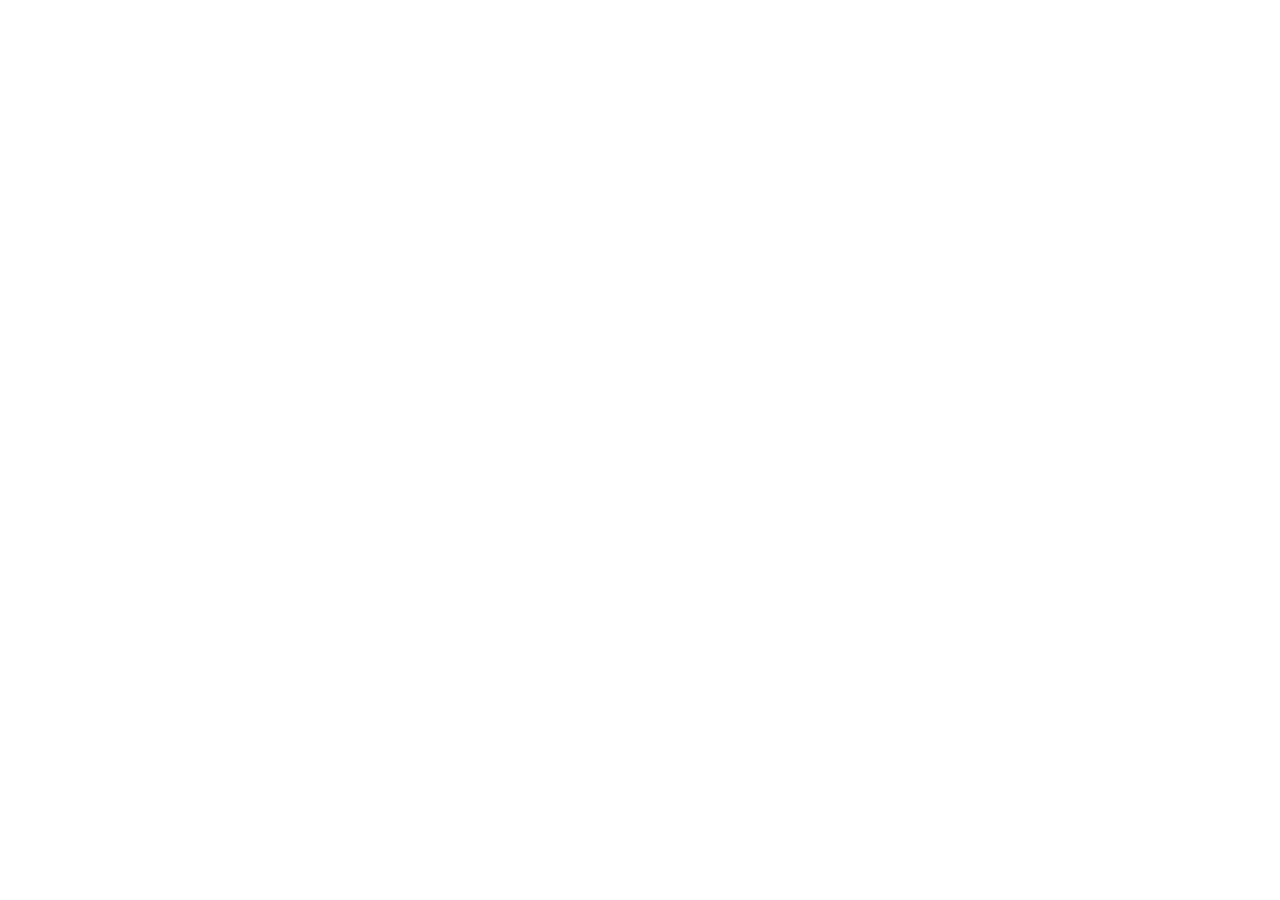
==== index.html @ 42db3110 "API Connected" ====
<!DOCTYPE html>
<html lang="en">
<head>
    <meta charset="UTF-8">
    <meta name="viewport" content="width=device-width, initial-scale=1.0">
    <title>Document</title>
</head>
<body>
    <script type="module" src="js/api.js"></script>
</body>
</html>
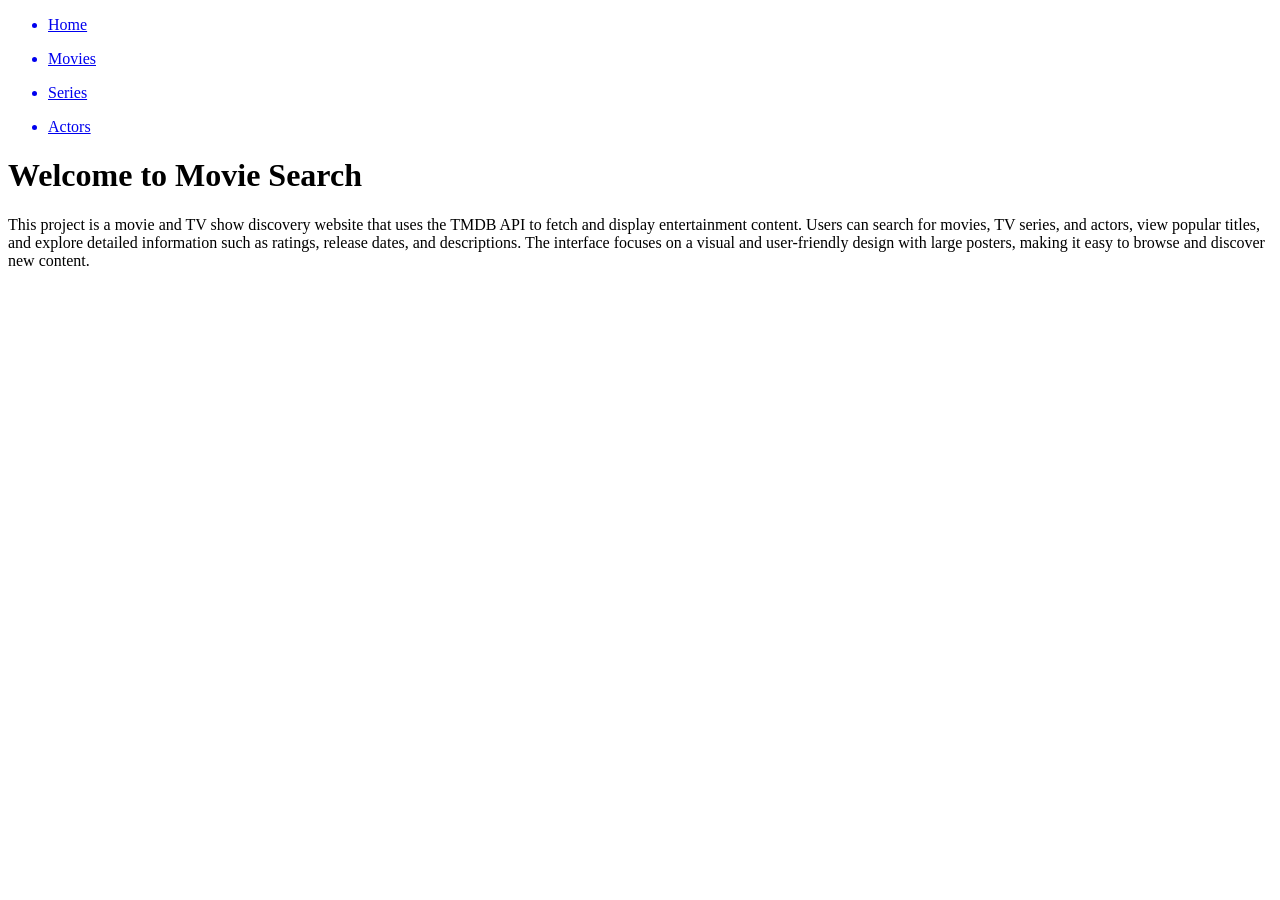
==== commit 6666d7c9: "Reback up (Git Corrupted)" ====
--- a/index.html
+++ b/index.html
@@ -6,6 +6,29 @@
     <title>Document</title>
 </head>
 <body>
-    <script type="module" src="js/api.js"></script>
+    <header>
+        <nav>
+            <ul>
+                <a href="./index.html"><li><img src="" alt="">Home</li></a>
+            </ul>
+            <ul>
+                <a href="./pages/movies.html"><li><img src="" alt="">Movies</li></a>
+            </ul>
+            <ul>
+                <a href="./pages/series.html"><li><img src="" alt="">Series</li></a>
+            </ul>
+            <ul>
+                <a href="./pages/actors.html"><li><img src="" alt="">Actors</li></a>
+            </ul>
+        </nav>
+    </header>
+
+    <main>
+        <h1>Welcome to Movie Search</h1>
+        <p>This project is a movie and TV show discovery website that uses the TMDB API to fetch and display entertainment content. Users can search for movies, TV series, and actors, view popular titles, and explore detailed information such as ratings, release dates, and descriptions. The interface focuses on a visual and user-friendly design with large posters, making it easy to browse and discover new content.</p>
+    </main>
+    
+
+    
 </body>
 </html>
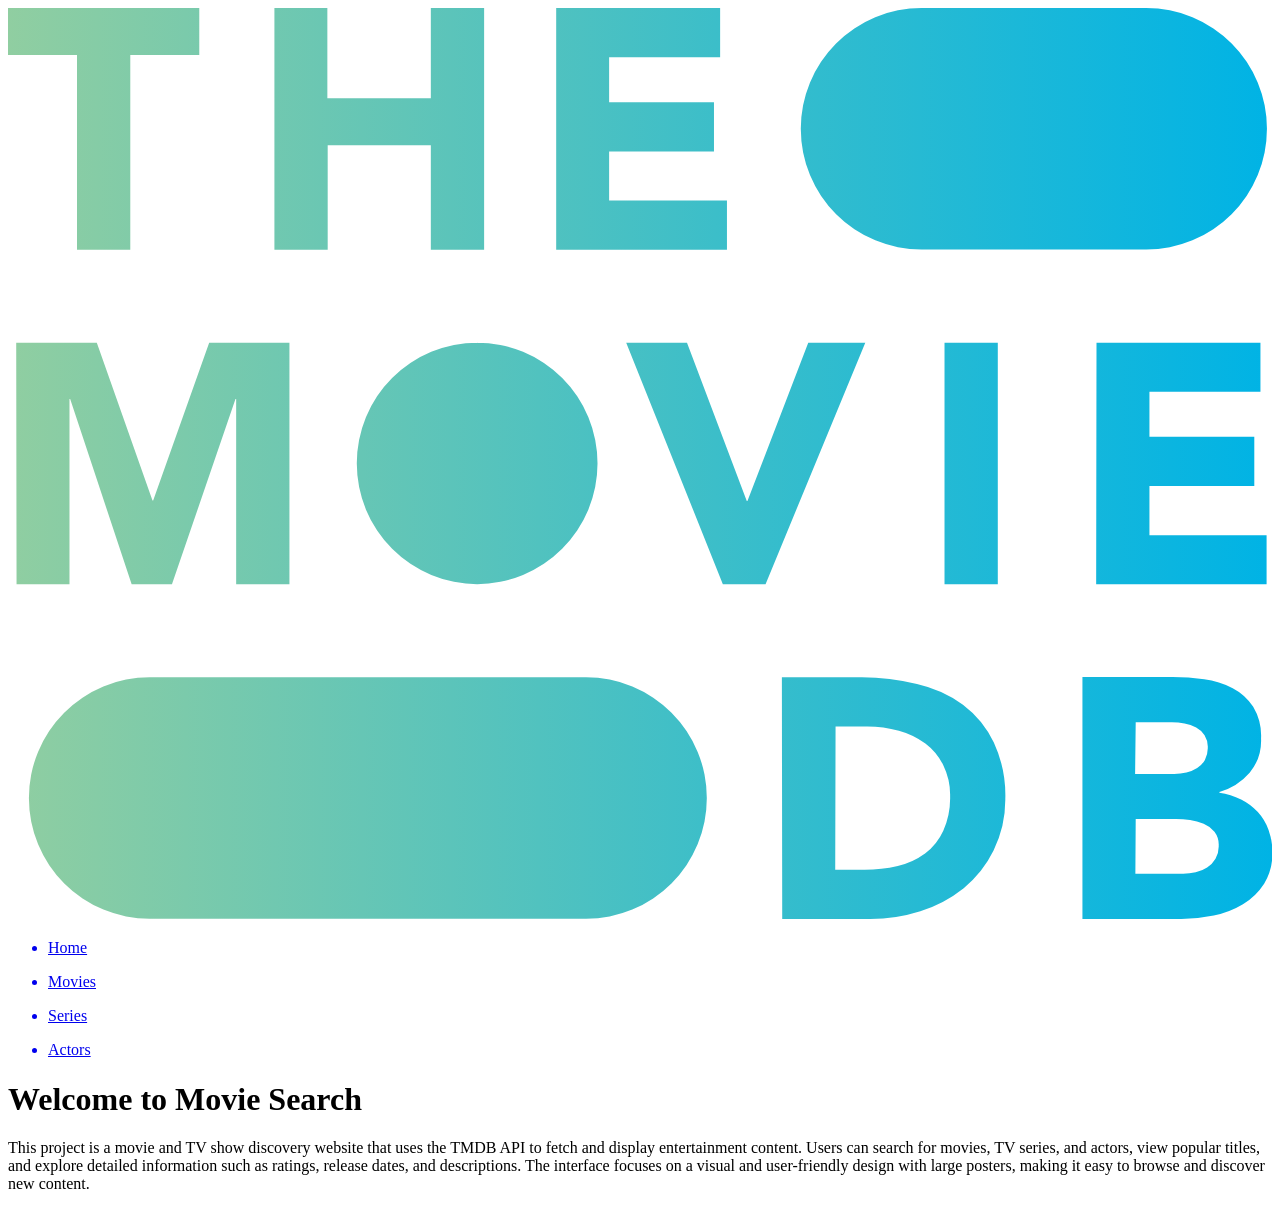
==== commit b739edc9: "tmdb icon added to the project" ====
--- a/index.html
+++ b/index.html
@@ -8,6 +8,7 @@
 <body>
     <header>
         <nav>
+            <img src="../../assets/img/tmdb.icon.svg" alt="tmdb icon">
             <ul>
                 <a href="./index.html"><li><img src="" alt="">Home</li></a>
             </ul>
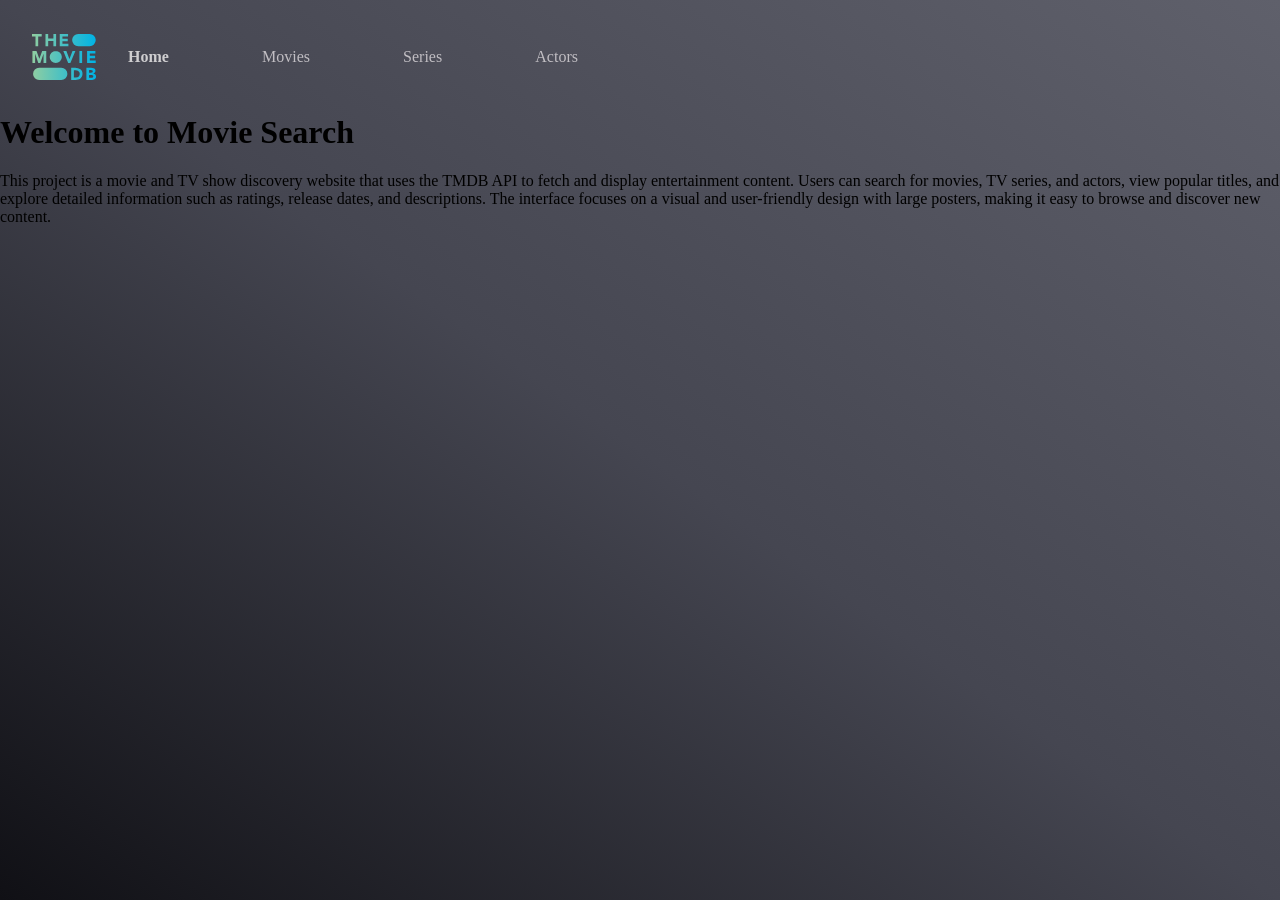
==== commit 6c338735: "Header styles (Global) finished" ====
--- a/index.html
+++ b/index.html
@@ -3,23 +3,27 @@
 <head>
     <meta charset="UTF-8">
     <meta name="viewport" content="width=device-width, initial-scale=1.0">
+    <link rel="stylesheet" href="css/index.css">
+    <link rel="stylesheet" href="css/globalstyles.css">
     <title>Document</title>
 </head>
 <body>
-    <header>
-        <nav>
-            <img src="../../assets/img/tmdb.icon.svg" alt="tmdb icon">
-            <ul>
-                <a href="./index.html"><li><img src="" alt="">Home</li></a>
-            </ul>
-            <ul>
-                <a href="./pages/movies.html"><li><img src="" alt="">Movies</li></a>
-            </ul>
-            <ul>
-                <a href="./pages/series.html"><li><img src="" alt="">Series</li></a>
-            </ul>
-            <ul>
-                <a href="./pages/actors.html"><li><img src="" alt="">Actors</li></a>
+    <header class="header-container">
+        <nav class="header-link-container">
+            <img class="tmdb-logo" src="../../assets/img/tmdb.icon.svg" alt="tmdb icon">
+            <ul class="links-container">
+                <li class="link-list">
+                    <a class="link" aria-current="page" href="./index.html">Home</a>
+                </li>
+                <li class="link-list">
+                    <a class="link" href="./pages/movies.html">Movies</a>
+                </li>
+                <li class="link-list">
+                    <a class="link" href="./pages/series.html">Series</a>
+                </li>
+                <li class="link-list">
+                    <a class="link" href="./pages/actors.html">Actors</a>
+                </li>
             </ul>
         </nav>
     </header>
--- a/css/globalstyles.css
+++ b/css/globalstyles.css
@@ -0,0 +1,39 @@
+@import url(globalvaribles.css);
+
+.link[aria-current='page']{
+    font-weight: bold;
+    color: var(--color-secundary-text);
+}
+
+body{
+    margin: 0;
+    min-height: calc(100dvh - 2rem);
+    background: linear-gradient(to top right,#101015,#454651,#5F606B);
+}
+
+.tmdb-logo{
+    width: 4rem;
+}
+
+.header-link-container{
+    margin: 2rem;
+    display: flex;
+    align-items: center;
+    
+}
+
+.links-container{
+    list-style-type: none;
+    padding-left: 2rem;
+    max-width: 50dvh;
+    min-width: 25dvh;
+    width: 100%;
+    display: flex;
+    justify-content: space-between;
+}
+
+
+.link{
+    text-decoration: none;
+    color: var(--color-links);
+}
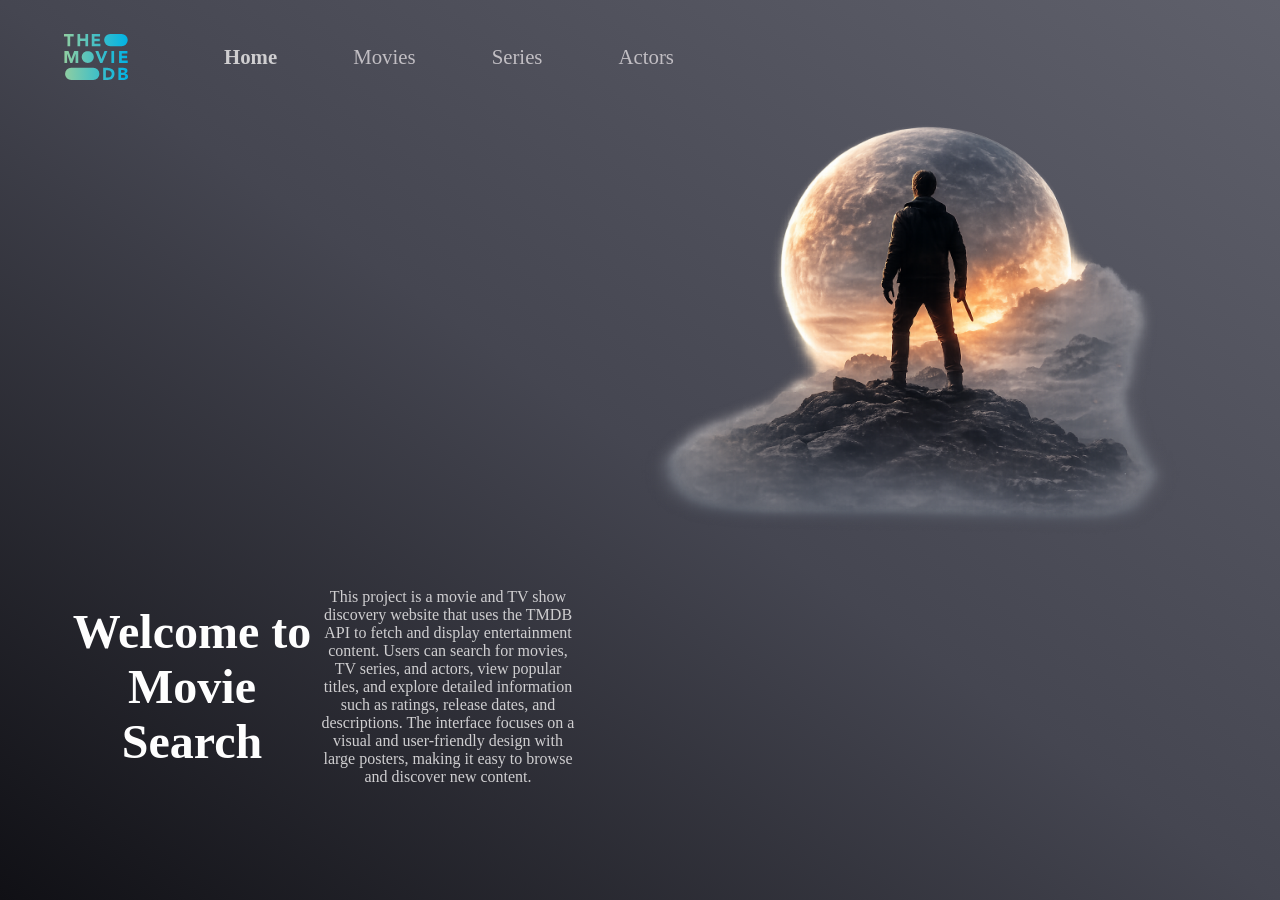
==== commit 54d53437: "header resposive finished and making grid content in home page (no finished)" ====
--- a/index.html
+++ b/index.html
@@ -28,9 +28,13 @@
         </nav>
     </header>
 
-    <main>
-        <h1>Welcome to Movie Search</h1>
-        <p>This project is a movie and TV show discovery website that uses the TMDB API to fetch and display entertainment content. Users can search for movies, TV series, and actors, view popular titles, and explore detailed information such as ratings, release dates, and descriptions. The interface focuses on a visual and user-friendly design with large posters, making it easy to browse and discover new content.</p>
+    <main class="main-container">
+        <div class="content-container">
+            <img class="img-home" src="assets/img/image-home.png" alt="img-home" title="image home">
+            <h1 class="main-title">Welcome to Movie Search</h1>
+            <p class="main-text">This project is a movie and TV show discovery website that uses the TMDB API to fetch and display entertainment content. Users can search for movies, TV series, and actors, view popular titles, and explore detailed information such as ratings, release dates, and descriptions. The interface focuses on a visual and user-friendly design with large posters, making it easy to browse and discover new content.</p>
+        </div>
+        
     </main>
     
 
--- a/css/index.css
+++ b/css/index.css
@@ -0,0 +1,46 @@
+.main-container{
+    display: flex;
+    flex-direction: column;
+    justify-content: center;
+    align-items: center;
+    text-align: center;
+    min-height: calc(100dvh - 8rem);
+}
+
+.content-container{
+    display: flex;
+    flex-direction: column;
+    max-width: 80%;
+    align-items: center;
+    padding-bottom: 4rem;
+}
+
+.img-home{
+    display: none;
+}
+
+.main-title{
+    color: var(--color-primary-text);
+    font-size: 3rem;
+}
+
+.main-text{
+    color: var(--color-secundary-text);
+    position: relative;
+}
+
+@media (min-width: 1024px) {
+    .content-container{
+        display: grid;
+        max-width: 90%;
+        grid-template-columns: repeat(3,1fr);
+        grid-template-rows: repeat(2,1fr);
+        max-height: 80dvh;
+    }
+
+    .img-home{
+        display: block;
+        width: 40rem;
+        grid-column: 3;
+    }
+}
--- a/css/globalstyles.css
+++ b/css/globalstyles.css
@@ -7,7 +7,7 @@
 
 body{
     margin: 0;
-    min-height: calc(100dvh - 2rem);
+    min-height: calc(100dvh - 1.5rem);
     background: linear-gradient(to top right,#101015,#454651,#5F606B);
 }
 
@@ -16,15 +16,15 @@
 }
 
 .header-link-container{
-    margin: 2rem;
+    margin: 1.5rem 2rem;
     display: flex;
     align-items: center;
     
 }
 
 .links-container{
-    list-style-type: none;
-    padding-left: 2rem;
+    list-style-type: none;  
+    padding-left: 10%;
     max-width: 50dvh;
     min-width: 25dvh;
     width: 100%;
@@ -36,4 +36,17 @@
 .link{
     text-decoration: none;
     color: var(--color-links);
+}
+
+@media (min-width: 1024px) {
+    .header-link-container{
+        margin: 1.5rem 4rem;
+        display: flex;
+        align-items: center;
+    
+    }
+    .links-container{
+        padding-left: 6rem;
+        font-size: 1.3rem;
+    }
 }
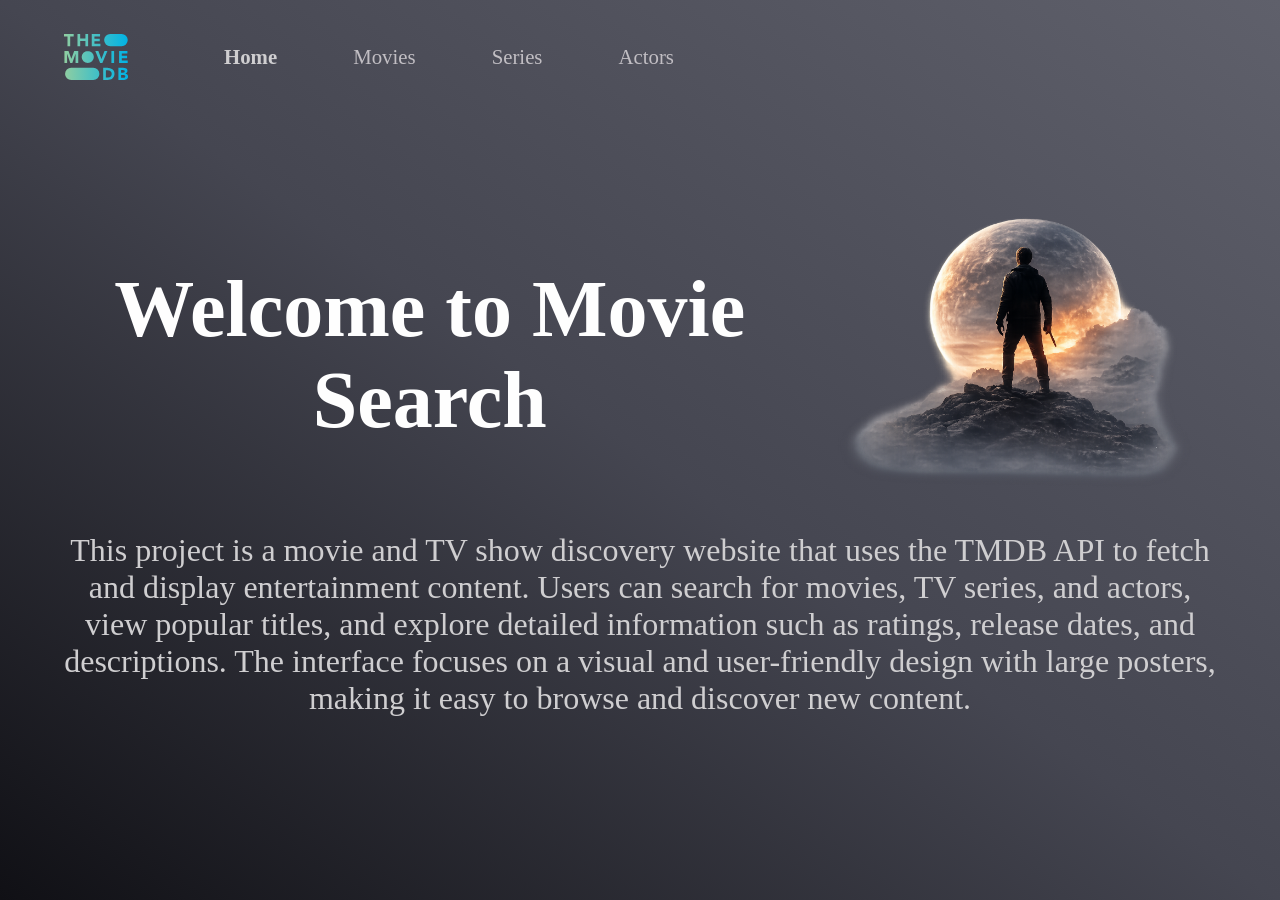
==== commit e80784be: "Created grid containers" ====
--- a/index.html
+++ b/index.html
@@ -29,7 +29,7 @@
     </header>
 
     <main class="main-container">
-        <div class="content-container">
+        <div class="home-container">
             <img class="img-home" src="assets/img/image-home.png" alt="img-home" title="image home">
             <h1 class="main-title">Welcome to Movie Search</h1>
             <p class="main-text">This project is a movie and TV show discovery website that uses the TMDB API to fetch and display entertainment content. Users can search for movies, TV series, and actors, view popular titles, and explore detailed information such as ratings, release dates, and descriptions. The interface focuses on a visual and user-friendly design with large posters, making it easy to browse and discover new content.</p>
--- a/css/index.css
+++ b/css/index.css
@@ -21,26 +21,38 @@
 
 .main-title{
     color: var(--color-primary-text);
-    font-size: 3rem;
+    font-size: 5rem;
 }
 
 .main-text{
     color: var(--color-secundary-text);
     position: relative;
+    font-size: 1.4rem;
 }
 
 @media (min-width: 1024px) {
-    .content-container{
+    .home-container{
         display: grid;
         max-width: 90%;
-        grid-template-columns: repeat(3,1fr);
+        grid-template-columns: repeat(2,2fr,1fr);
         grid-template-rows: repeat(2,1fr);
         max-height: 80dvh;
+    }
+    .main-title{
+        grid-column: 1;
+        grid-row: 1;
+        grid-area: 1rem;
+        font-size: 5rem;
+    }
+
+    .main-text{
+        grid-column: span 2;
+        font-size: 2rem;
     }
 
     .img-home{
         display: block;
-        width: 40rem;
-        grid-column: 3;
+        width: 100%;
+        grid-column: 2;
     }
 }
--- a/css/globalstyles.css
+++ b/css/globalstyles.css
@@ -1,4 +1,6 @@
 @import url(globalvaribles.css);
+
+/* HEADER STYLES */
 
 .link[aria-current='page']{
     font-weight: bold;
@@ -49,4 +51,24 @@
         padding-left: 6rem;
         font-size: 1.3rem;
     }
+}
+
+
+/* CONTENT LIST (MOVIES,SERIES,ACTORS) STYLES */
+
+.main-content-container{
+    display: flex;
+    flex-direction: column;
+    align-items: center;
+}
+
+.content-container{
+    margin: 0 4rem;
+    display: grid;
+    gap: 1rem;
+    grid-template-columns: repeat(auto-fit,minmax(200px,1fr));
+}
+
+.img-poster{
+    width: 100%;
 }
